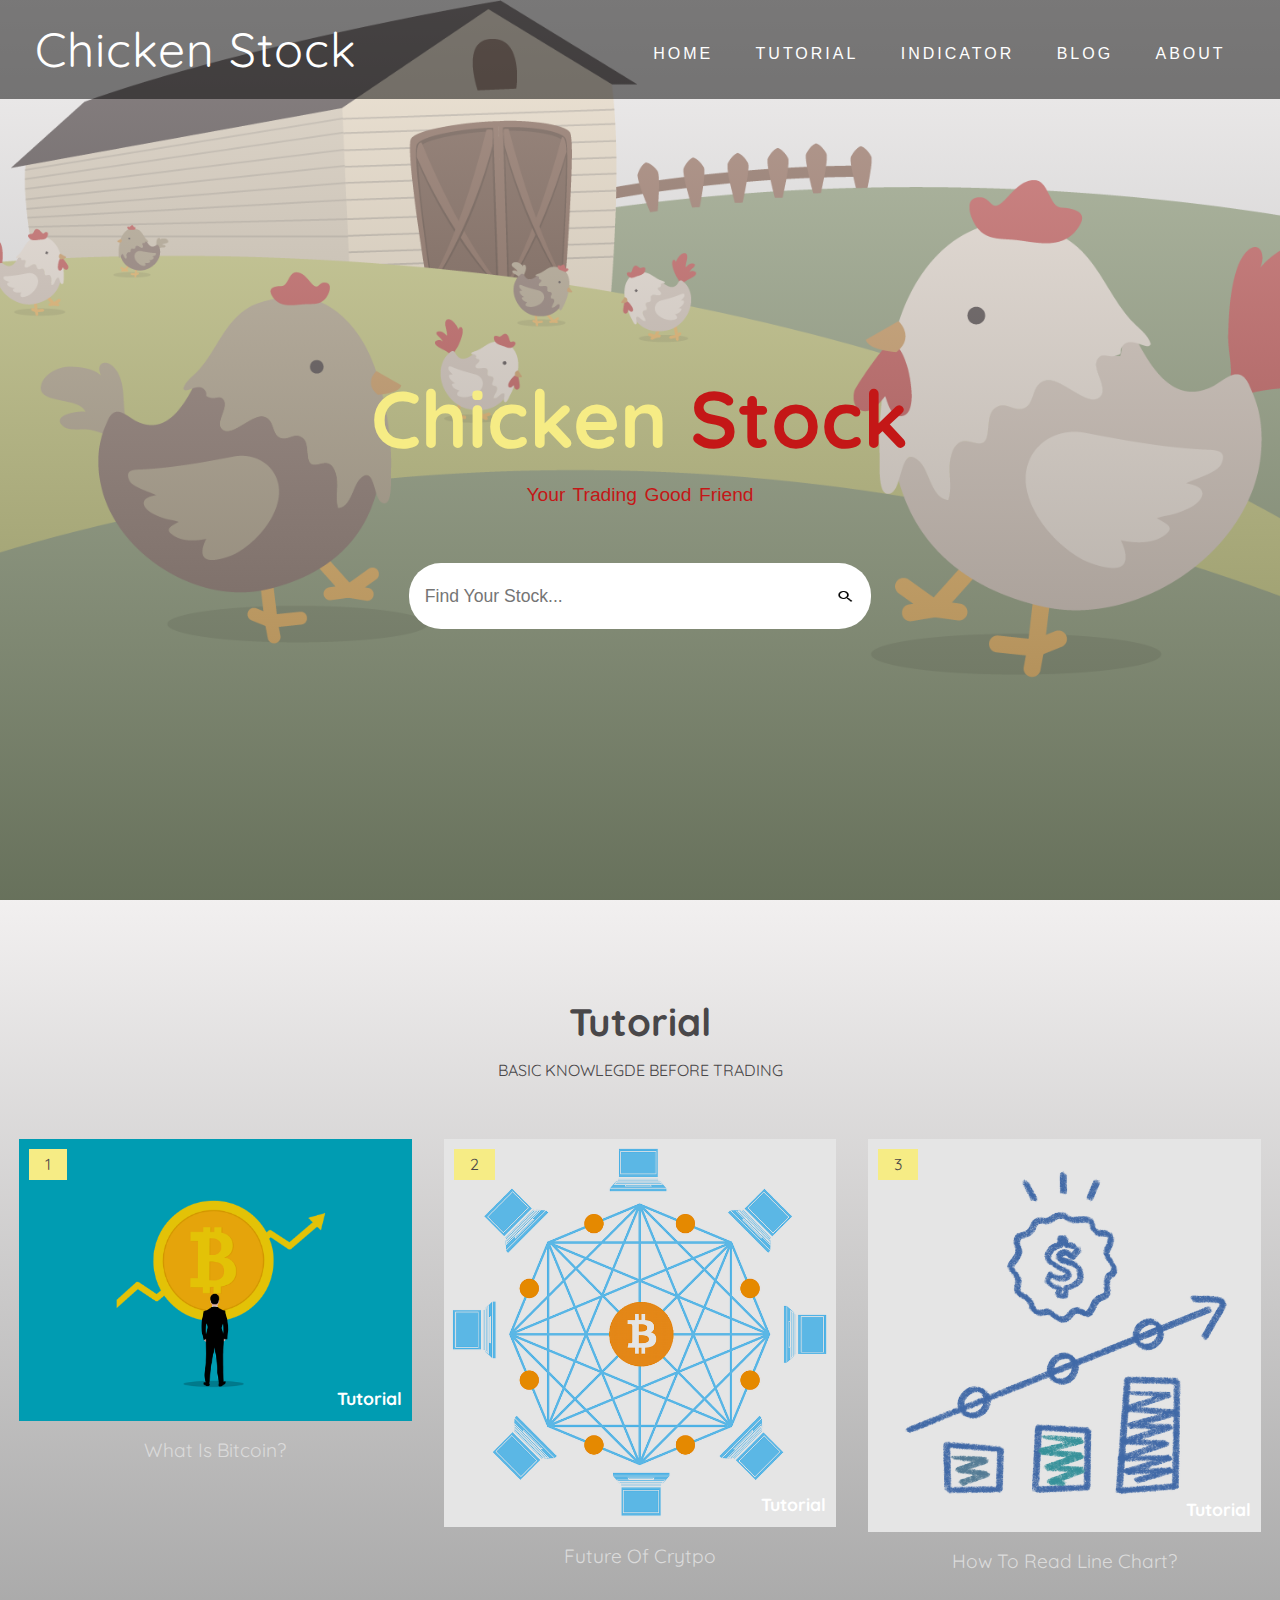
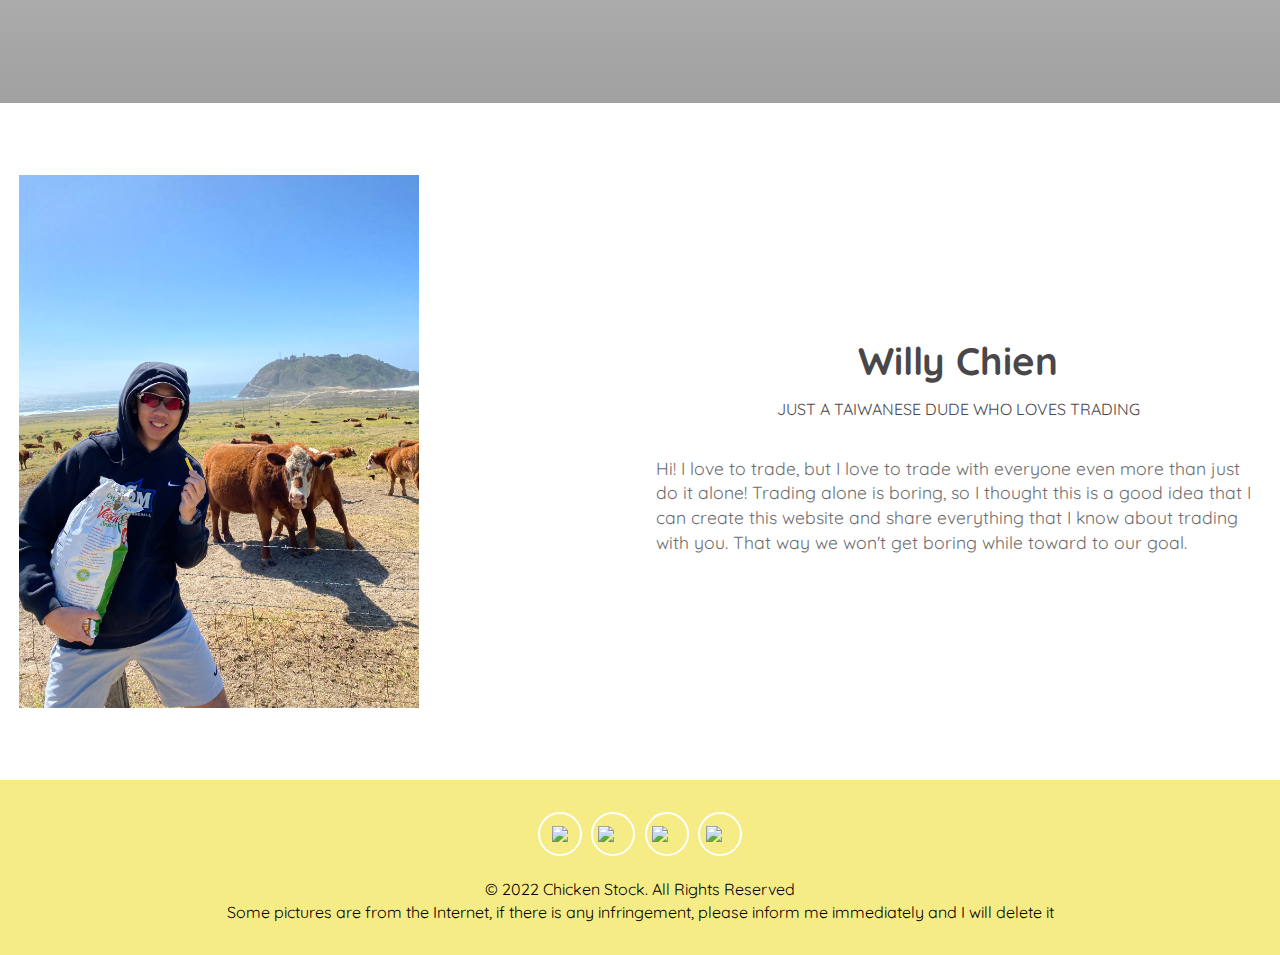
==== index.html @ 134f8f67 "test" ====
<!DOCTYPE html>
<html>
    <head>
        <meta charset="UTF-8">

        <!--title------------------------------->
        <title>Chicken Stock</title>

        <!--style sheet-------------------------->
        <link rel="stylesheet" href="style.css"/>

        <!--fav icon--------------------------->
        <link rel="fav icon" href="img/chicken.png"/>

    </head>
    <body>

         <!--header---------------------------->
        <header>
            <nav class = "bar">
                <div class = "container">
                    <a href = "index.html" class = "bar-brand">Chicken Stock</a>
                    <div class = "bar-nav">
                        <a href = "index.html">Home</a>
                        <a href = "">Tutorial</a>
                        <a href = "">Indicator</a>
                        <a href = "">Blog</a>
                        <a href = "#about">About</a>
                    </div>
                </div>
            </nav>
        <div class = "banner">
            <div class = "container">
                <h1 class = "banner-title"><span>Chicken</span> Stock</h1>
                <p>Your trading good friend</p>
                <form>
                    <input type = "text" class = "search-input" placeholder="find your stock...">
                    <button type = "submit" class = "search-btn"><img src='img/search.png' width="14px" height="15px" /><i class = "fa fa-search"></i></button>
                </form>
            </div>
        </div>
      </header>
      <!-- end of header -->

      <!-- Tutorial ------------>
        <section class = "Tutorial" id = "Tutorial">
            <div class = "container">
                <div class = "title">
                    <h2>Tutorial</h2>
                    <p> basic knowlegde before trading</p>
                </div>
  
                <div class = "Tutorial-content">
                    <!-- item------------------------>
                    <div class = "Tutorial-item">
                        <div class = "Tutorial-img">
                            <img src = "img/bitcoin.png" alt = "" >
                            <span><i class = "post-number"></i>1</span>
                            <span>Tutorial</span>
                        </div>
                        <div class = "Tutorial-title">
                            <a href = "tutorial-1.html">What is Bitcoin?</a>
                        </div>
                    </div>
                    <!-- end of item ---------------->
                    <!-- item------------------------>
                    <div class = "Tutorial-item">
                        <div class = "Tutorial-img">
                            <img src = "img/bitcoin-safe.png" alt = "">
                            <span><i class = "post-number"></i>2</span>
                            <span>Tutorial</span>
                        </div>
                        <div class = "Tutorial-title">
                            <a href = "img/tutorial-1.html">Future of Crytpo</a>
                        </div>
                    </div>
                    <!-- end of item ---------------->
                    <!-- item------------------------>
                    <div class = "Tutorial-item">
                        <div class = "Tutorial-img">
                            <img src = "img/line-chart.png" alt = "" >
                            <span><i class = "post-number"></i>3</span>
                            <span>Tutorial</span>
                        </div>
                        <div class = "Tutorial-title">
                            <a href = "tutorial-1.html">How to read line chart?</a>
                        </div>
                    </div>
                    <!-- end of item ---------------->

                    
                </div>
            </div>
        </section>
        <!--end of Tutorial -->

        <!-- About ----------->
        <section class = "about" id = "about">
            <div class = "container">
                <div class = "about-content">
                    <div>
                        <img src = "img/Willy.jpg" alt = "" style=" width: 400px;">
                    </div>
                    <div class = "about-text">
                        <div class = "title">
                            <h2>Willy Chien</h2>
                            <p>Just a Taiwanese dude who loves trading</p>
                        </div>
                        <p>Hi! I love to trade, but I love to trade with everyone even more than just do it alone! Trading alone is boring, so I thought this is a good idea that I can create this website and share everything that I know about trading with you. That way we won't get boring while toward to our goal.</p>
                    </div>
                </div>
            </div>
        </section>
        <!-- end of About ------------------>

         <!-- footer -->
        <footer>
            <div class = "social-links">
                <a href = "https://github.com/Willy0226"><i class = "github"><img src = "https://cdn4.iconfinder.com/data/icons/ionicons/512/icon-social-github-256.png"/></i></a>
                <a href = "https://mail.google.com/mail/u/1/#inbox?compose=GTvVlcSHwQbRgTLxVkzjLrXbmXsGmtsGXxhSkXpLmxKhNDcJfWdgshjDPpvRkWlZdcZvlbCRkhgjs"><i class = "gmail"><img src = "https://cdn4.iconfinder.com/data/icons/social-media-and-logos-12/32/Logo_Gmail_envelope_letter_email-256.png" style="width: 30px;"/></i></a>
                <a href = "https://www.instagram.com/chienwadeeee/"><i class = "instagram"><img src = "https://cdn4.iconfinder.com/data/icons/social-media-black-white-2/600/Instagram_glyph_svg-256.png" style="width: 30px;"/></i></a>
                <a href = "https://www.linkedin.com/in/tingwei-chien-b17935217/"><i class = "linkedin"><img src = "https://cdn1.iconfinder.com/data/icons/social-media-rounded-corners/512/Rounded_Linkedin2_svg-256.png" style="width: 28px;"/></i></a>
            </div>
            <span>© 2022 Chicken Stock. All Rights Reserved </span>
            <p>Some pictures are from the Internet, if there is any infringement, please inform me immediately and I will delete it </p>
      </footer>
      <!-- end of footer -->
        

    </body>
</html>
---- style.css ----
@import url('https://fonts.googleapis.com/css2?family=Quicksand:wght@300;400;500;600;700&family=Red+Hat+Display:wght@500;600;900&display=swap');

:root{
    ----RedHat: 'Red Hat Display', serif;
    --Quicksand: 'Quicksand', sans-serif;
    --Roboto: 'Roboto', sans-serif;
    --bodycolor: #494749;
    --ChickenYellow: #f6ec85;
}

*{
    padding: 0;
    margin: 0;
    font-family: var(--Quicksand);
}

body{
    line-height: 1.4;
    color: var(--bodycolor);
}

img{
    width: 100%;
    display: block;
}

.container{
    max-width: 1320px;
    margin: 0 auto;
    padding: 0 1.2rem;
}

/* -------------header ----------------*/
header{
    min-height: 100vh;
    background: linear-gradient(rgba(222, 217, 217, 0.4), rgba(19, 19, 19, 0.4)), url(img/background.png) center/cover no-repeat fixed;
    display: flex;
    flex-direction: column;
    justify-content: stretch;
}

.bar{
    background: rgba(0, 0, 0, 0.5);
    padding: 1rem;
}

.bar-brand{
    color: #fff;
    font-size: 3rem;
    display: block;
    text-align: center;
    text-decoration: none;
    font-family: var(--RedHat);
    letter-spacing: 1px;
}

.bar-nav{
    padding: 0.8rem 0 0.2rem 0;
    text-align: center;
}

.bar-nav a{
    text-transform: uppercase;
    font-family: var(--Roboto);
    letter-spacing: 1px;
    font-weight: 500;
    color: #fff;
    text-decoration: none;
    display: inline-block;
    padding: 0.4rem 0.1rem;
    letter-spacing: 3px;
    transition: opacity 0.5s ease;
}

.bar-nav a:hover{
    opacity: 0.7;
}

.banner{
    flex: 1;
    display: flex;
    align-items: center;
    justify-content: center;
    text-align: center;
    color: rgb(196, 23, 23);
}

.banner-title{
    font-size: 3rem;
    font-family: var(--RedHat);
    line-height: 1.2;
}

.banner-title span{
    font-family: var(--RedHat);
    color: var(--ChickenYellow);
}

.banner p{
    padding: 1rem 0 2rem 0;
    font-size: 1.2rem;
    text-transform: capitalize;
    font-family: var(--Roboto);
    font-weight: 300;
    word-spacing: 2.3px;
}

.banner form{
    background: #fff;
    border-radius: 2rem;
    padding: 0.6rem 1rem;
    display: flex;
    justify-content: space-between;
}

.search-input{
    font-family: var(--Roboto);
    font-size: 1.1rem;
    width: 100%;
    outline: 0;
    padding: 0.6rem 0;
    border: none;
}

.search-input::placeholder{
    text-transform: capitalize;
}

.search-btn{
    width: 20px;
    font-size: 1.5rem;
    color: var(--bodycolor);
    border: none;
    background: transparent;
    outline: 0;
    cursor: pointer;
}

/* ------------- Tutorial ----------------*/
.Tutorial{
    padding: 5rem 0;
    background: linear-gradient(rgba(222, 217, 217, 0.4), rgba(19, 19, 19, 0.4)), url(img/background.png) center/cover no-repeat fixed;
}

.title{
    text-align: center;
    padding: 1rem 0;
}

.title h2{
    font-family: var(--RedHat);
    font-size: 2.4rem;
}

.title p{
    text-transform: uppercase;
    padding: 0.6rem 0;
}

.Tutorial-content{
    margin: 2rem 0;
}

.Tutorial-item{
    cursor: pointer;
    margin: 1.5rem 0;
}

.Tutorial-img{
    position: relative;
    overflow: hidden;
}

.Tutorial-img::after{
    position: absolute;
    content: "";
    top: 0;
    left: 0;
    width: 100%;
    height: 100%;
    background: rgba(0, 0, 0, 0.1);
} 

.Tutorial-img img{
    transition:  all 0.5s ease;
}

.Tutorial-item:hover img{
    transform: scale(1.1);
}

.Tutorial-img span:first-of-type{
    position: absolute;
    z-index: 1;
    top: 10px;
    left: 10px;
    background: var(--ChickenYellow);
    color: var(--bodycolor);
    padding: 0.25rem 1rem;
}

.Tutorial-img span:last-of-type{
    position: absolute;
    z-index: 1;
    bottom: 10px;
    right: 10px;
    color: #fff;
    font-weight: 700;
    font-size: 1.1rem;
}

.Tutorial-title{
    padding: 1rem;
    font-size: 1.2rem;
    text-align: center;
    width: 70%;
    margin: 0 auto;
}

.Tutorial-title a{
    color: rgb(219, 219, 219);
    text-decoration: none;
    text-transform: capitalize;
    font-family: var(--RedHat);
}

/* about */
.about{
    padding: 4.5rem 0;
}

.about-text{
    margin: 2rem 0;
}

.about-text > p{
    font-size: 1.1rem;
    padding: 0.6rem 0;
    opacity: 0.8;
}

/* footer */
footer{
    background: var(--ChickenYellow);
    color: rgb(0, 0, 0);
    text-align: center;
    padding: 2rem 0;
}

.social-links{
    display: flex;
    justify-content: center;
    margin-bottom: 1.4rem;
}

.social-links a{
    border: 2px solid #fff;
    color: #fff;
    display: block;
    width: 40px;
    height: 40px;
    display: flex;
    justify-content: center;
    align-items: center;
    border-radius: 50%;
    text-decoration: none;
    margin: 0 0.3rem;
    transition: all 0.5s ease;
}

.social-links a:hover{
    background: #fff;
    color: var(--ChickenYellow);
}

.footer span{
    margin-top: 1rem;
    display: block;
    font-family: var(--RedHat);
    letter-spacing: 2px;
}

.footer p{
    margin-top: 1rem;
    display: block;
    font-family: var(--RedHat);
    letter-spacing: 2px;
}

/* Media Queries */
@media screen and (min-width: 540px){
    .bar-nav a{
        padding-right: 1.2rem;
        padding-left: 1.2rem;
    }
    .banner-title{
        font-size: 5rem;
    }
    .banner form{
        margin-top: 1.4rem;
        width: 80%;
        margin-left: auto;
        margin-right: auto;
    }
}

@media screen and (min-width: 768px){
    .bar .container{
        display: flex;
        align-items: center;
        justify-content: space-between;
    }
    .search-input{
        padding: 0.8rem 0;
    }
    .Tutorial-content{
        display: grid;
        grid-template-columns: repeat(2, 1fr);
        gap: 2rem;
    }
    .Tutorial-item{
        margin: 0;
    }

}

@media screen and (min-width: 992px){
    .about-content{      
        display: grid;
        grid-template-columns: repeat(2, 1fr);
        column-gap: 2rem;
        align-items: center;
    }
}

@media screen and (min-width: 1200px){
    .Tutorial-content{
        grid-template-columns: repeat(3, 1fr);
    }
}
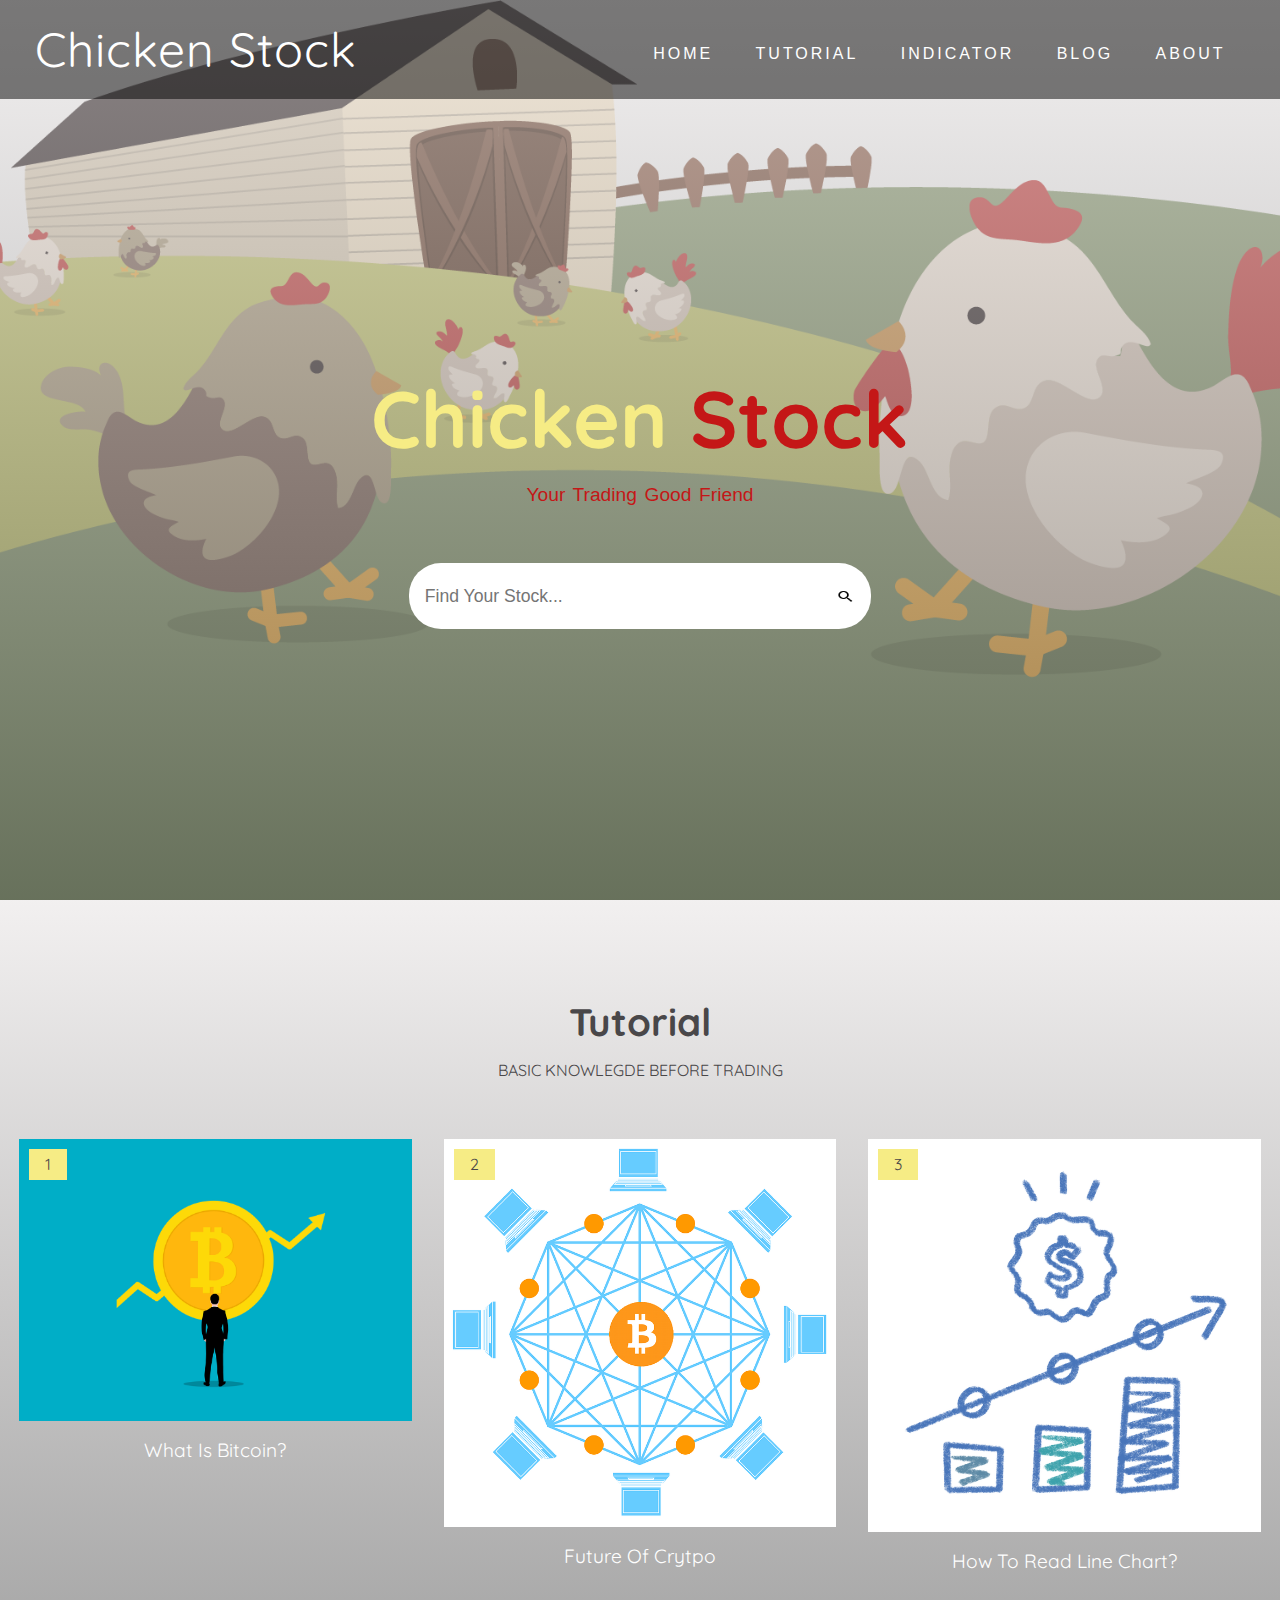
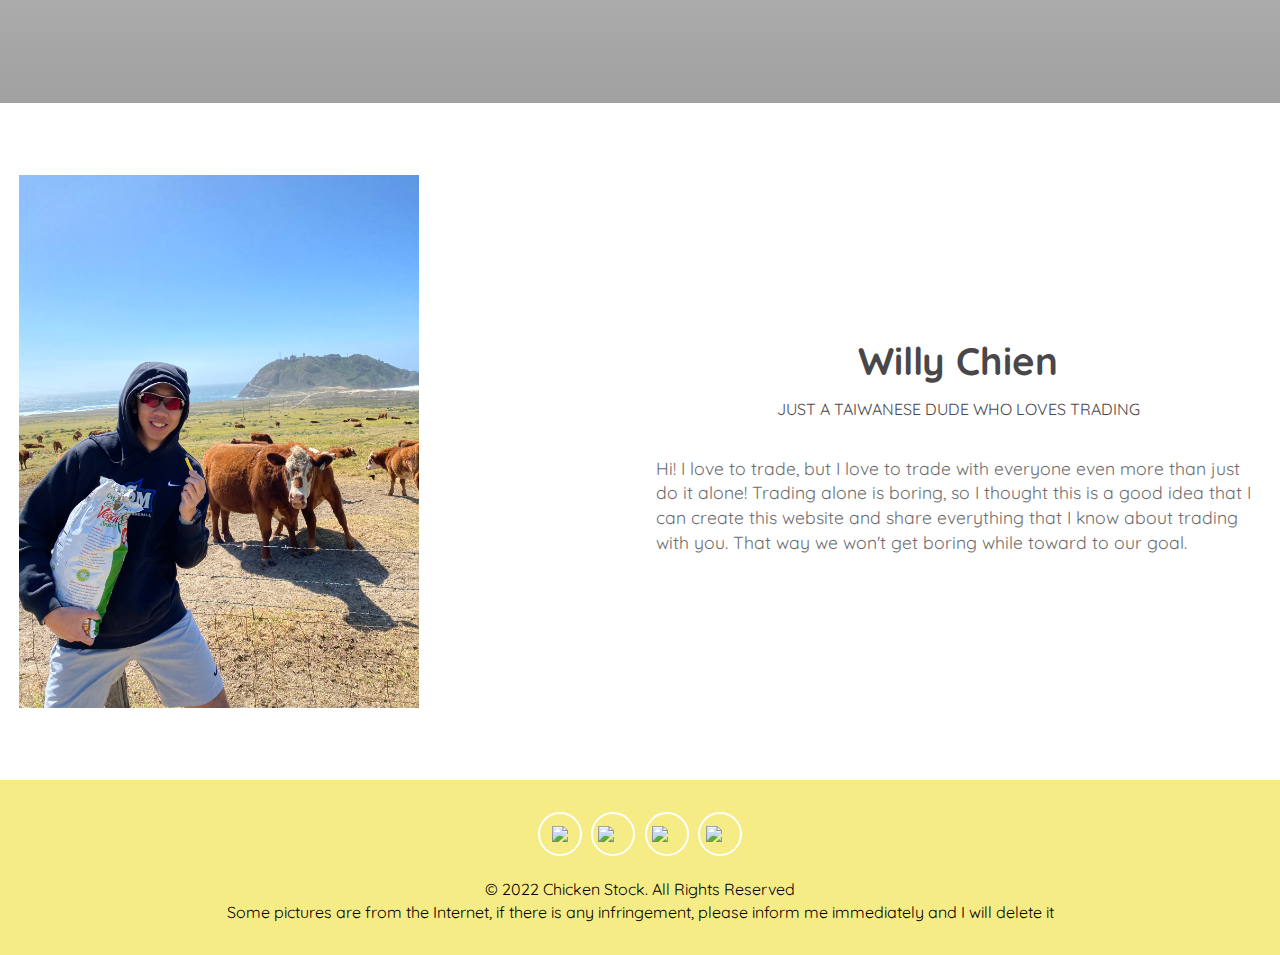
==== commit 913cddc7: "post1" ====
--- a/index.html
+++ b/index.html
@@ -1,7 +1,8 @@
 <!DOCTYPE html>
 <html>
     <head>
-        <meta charset="UTF-8">
+        <meta charset="UTF-8"/>
+        <meta name="viewport" content="width=device-width, inital-scale=1"/>
 
         <!--title------------------------------->
         <title>Chicken Stock</title>
@@ -54,9 +55,9 @@
                     <!-- item------------------------>
                     <div class = "Tutorial-item">
                         <div class = "Tutorial-img">
-                            <img src = "img/bitcoin.png" alt = "" >
+                            <a href = "tutorial-1.html"><img src = "img/bitcoin.png" alt = ""></a>
                             <span><i class = "post-number"></i>1</span>
-                            <span>Tutorial</span>
+                            
                         </div>
                         <div class = "Tutorial-title">
                             <a href = "tutorial-1.html">What is Bitcoin?</a>
@@ -68,7 +69,7 @@
                         <div class = "Tutorial-img">
                             <img src = "img/bitcoin-safe.png" alt = "">
                             <span><i class = "post-number"></i>2</span>
-                            <span>Tutorial</span>
+                            
                         </div>
                         <div class = "Tutorial-title">
                             <a href = "img/tutorial-1.html">Future of Crytpo</a>
@@ -80,15 +81,13 @@
                         <div class = "Tutorial-img">
                             <img src = "img/line-chart.png" alt = "" >
                             <span><i class = "post-number"></i>3</span>
-                            <span>Tutorial</span>
+                            
                         </div>
                         <div class = "Tutorial-title">
                             <a href = "tutorial-1.html">How to read line chart?</a>
                         </div>
                     </div>
                     <!-- end of item ---------------->
-
-                    
                 </div>
             </div>
         </section>
--- a/style.css
+++ b/style.css
@@ -171,16 +171,6 @@
     overflow: hidden;
 }
 
-.Tutorial-img::after{
-    position: absolute;
-    content: "";
-    top: 0;
-    left: 0;
-    width: 100%;
-    height: 100%;
-    background: rgba(0, 0, 0, 0.1);
-} 
-
 .Tutorial-img img{
     transition:  all 0.5s ease;
 }
@@ -199,16 +189,6 @@
     padding: 0.25rem 1rem;
 }
 
-.Tutorial-img span:last-of-type{
-    position: absolute;
-    z-index: 1;
-    bottom: 10px;
-    right: 10px;
-    color: #fff;
-    font-weight: 700;
-    font-size: 1.1rem;
-}
-
 .Tutorial-title{
     padding: 1rem;
     font-size: 1.2rem;
@@ -218,10 +198,55 @@
 }
 
 .Tutorial-title a{
-    color: rgb(219, 219, 219);
+    color: #fff;
     text-decoration: none;
     text-transform: capitalize;
     font-family: var(--RedHat);
+}
+
+/* post */
+.hook{
+    padding: 4.5rem 0.6;
+}
+
+.hook-text{
+    margin: 2rem 0;
+    padding: 4.5rem 0;
+}
+
+.hook-text h2{
+    font-size: 5rem;
+    color: black;
+}
+
+.hook-text >p{
+    font-size: 1.4rem;
+    font-weight: 600;
+    padding: 10rem 0 0 10; 
+    opacity: 1;
+    color: black;
+}
+
+.hook-img{
+    margin: 3rem 4rem 2rem 2rem;
+    float: left; 
+    width: 50%;
+}
+
+.post-content {
+    margin: 1rem 4rem 4rem 5rem;
+}
+
+.post-content >p{
+    font-size: 1.1rem;
+    padding: 0.6rem 0;   
+    color: rgb(0, 0, 0); 
+    font-size: 20px;
+    color: black;
+}
+.post-content >h1{
+    font-size: 30px;
+    
 }
 
 /* about */
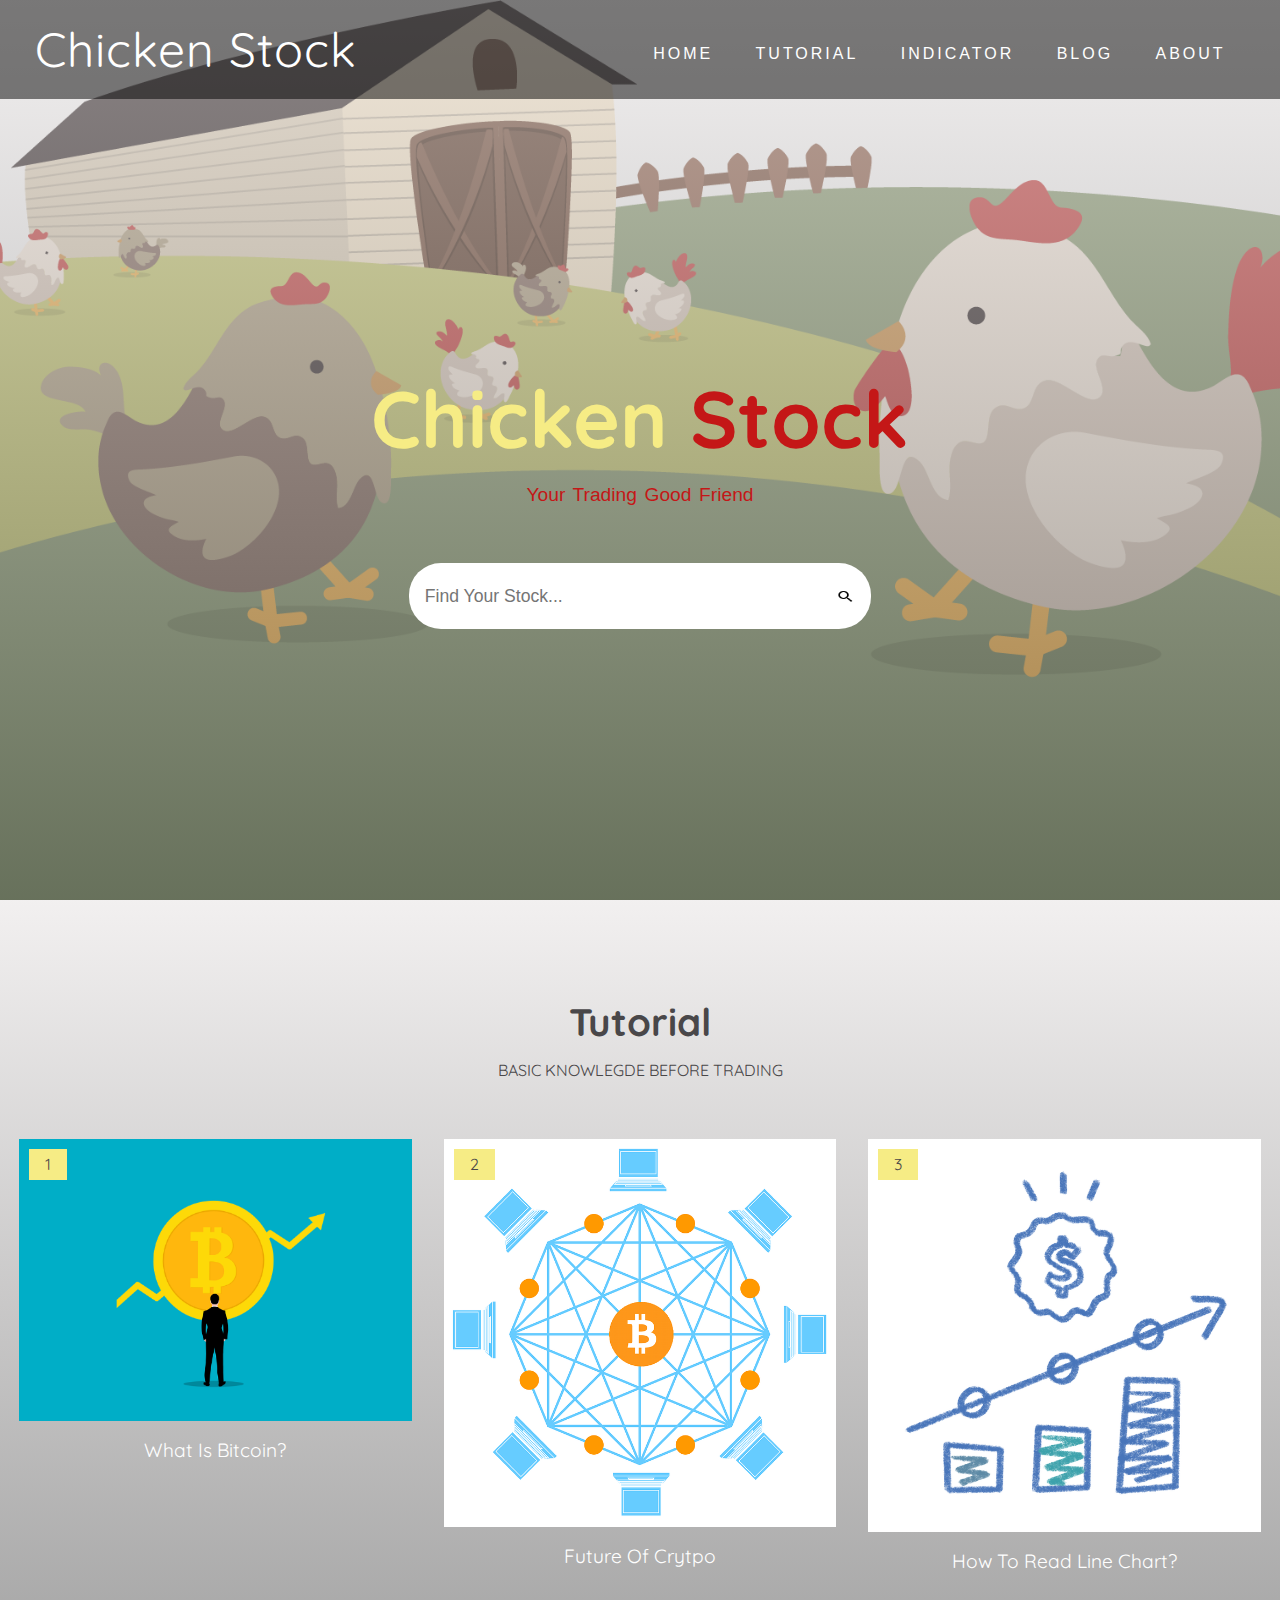
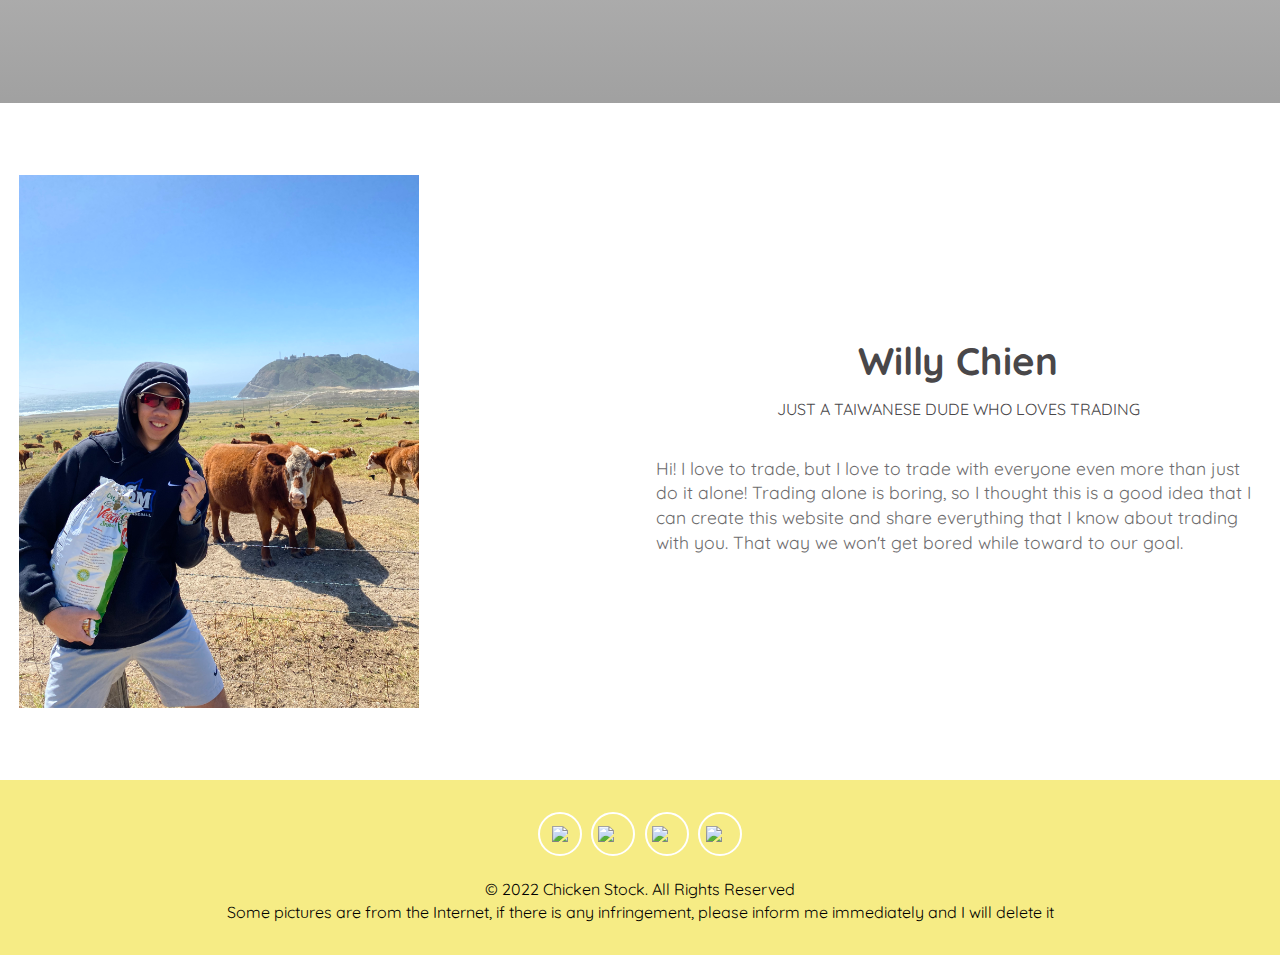
==== commit 2f5f420a: "post1 test2" ====
--- a/index.html
+++ b/index.html
@@ -55,7 +55,7 @@
                     <!-- item------------------------>
                     <div class = "Tutorial-item">
                         <div class = "Tutorial-img">
-                            <a href = "tutorial-1.html"><img src = "img/bitcoin.png" alt = ""></a>
+                            <a href = "tutorial-1.html"><img src = "img/bitcoin.png" alt = ""></a> 
                             <span><i class = "post-number"></i>1</span>
                             
                         </div>
@@ -105,7 +105,7 @@
                             <h2>Willy Chien</h2>
                             <p>Just a Taiwanese dude who loves trading</p>
                         </div>
-                        <p>Hi! I love to trade, but I love to trade with everyone even more than just do it alone! Trading alone is boring, so I thought this is a good idea that I can create this website and share everything that I know about trading with you. That way we won't get boring while toward to our goal.</p>
+                        <p>Hi! I love to trade, but I love to trade with everyone even more than just do it alone! Trading alone is boring, so I thought this is a good idea that I can create this website and share everything that I know about trading with you. That way we won't get bored while toward to our goal.</p>
                     </div>
                 </div>
             </div>
--- a/style.css
+++ b/style.css
@@ -134,7 +134,7 @@
     background: transparent;
     outline: 0;
     cursor: pointer;
-}
+} 
 
 /* ------------- Tutorial ----------------*/
 .Tutorial{
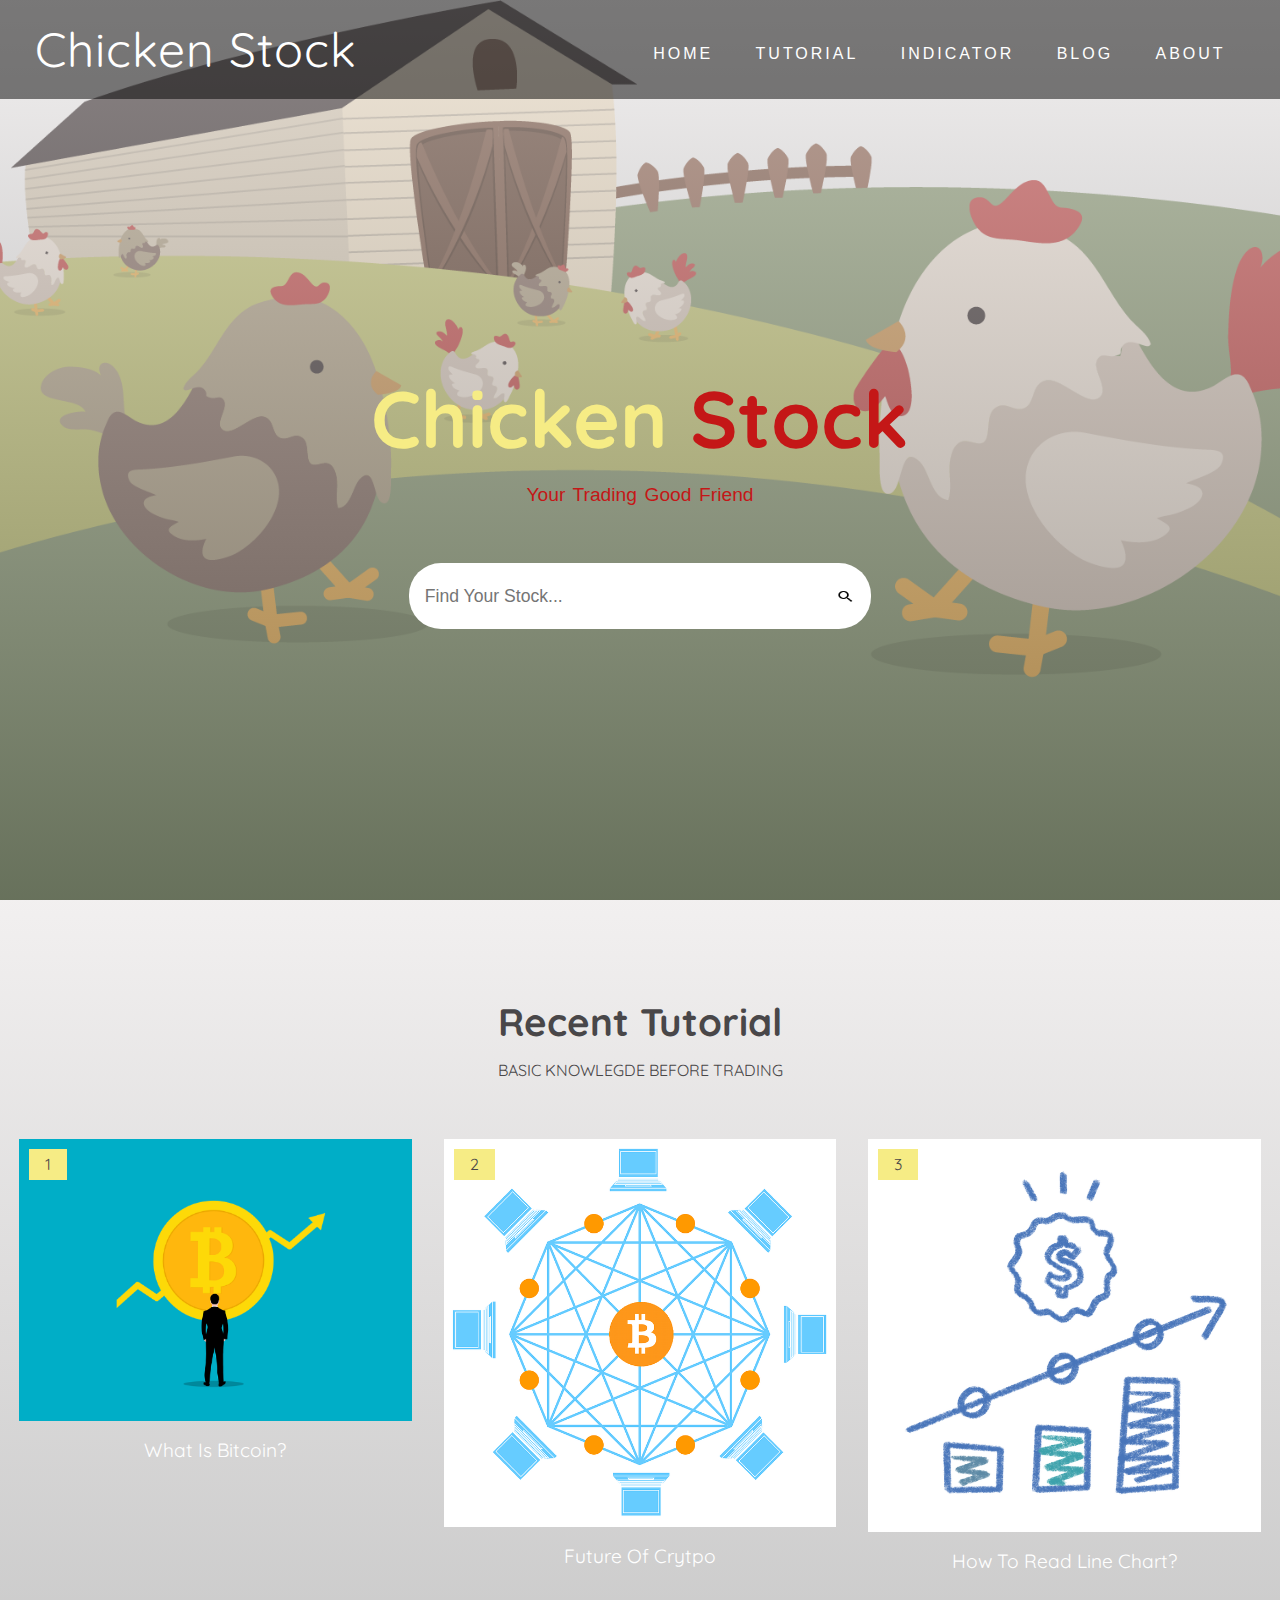
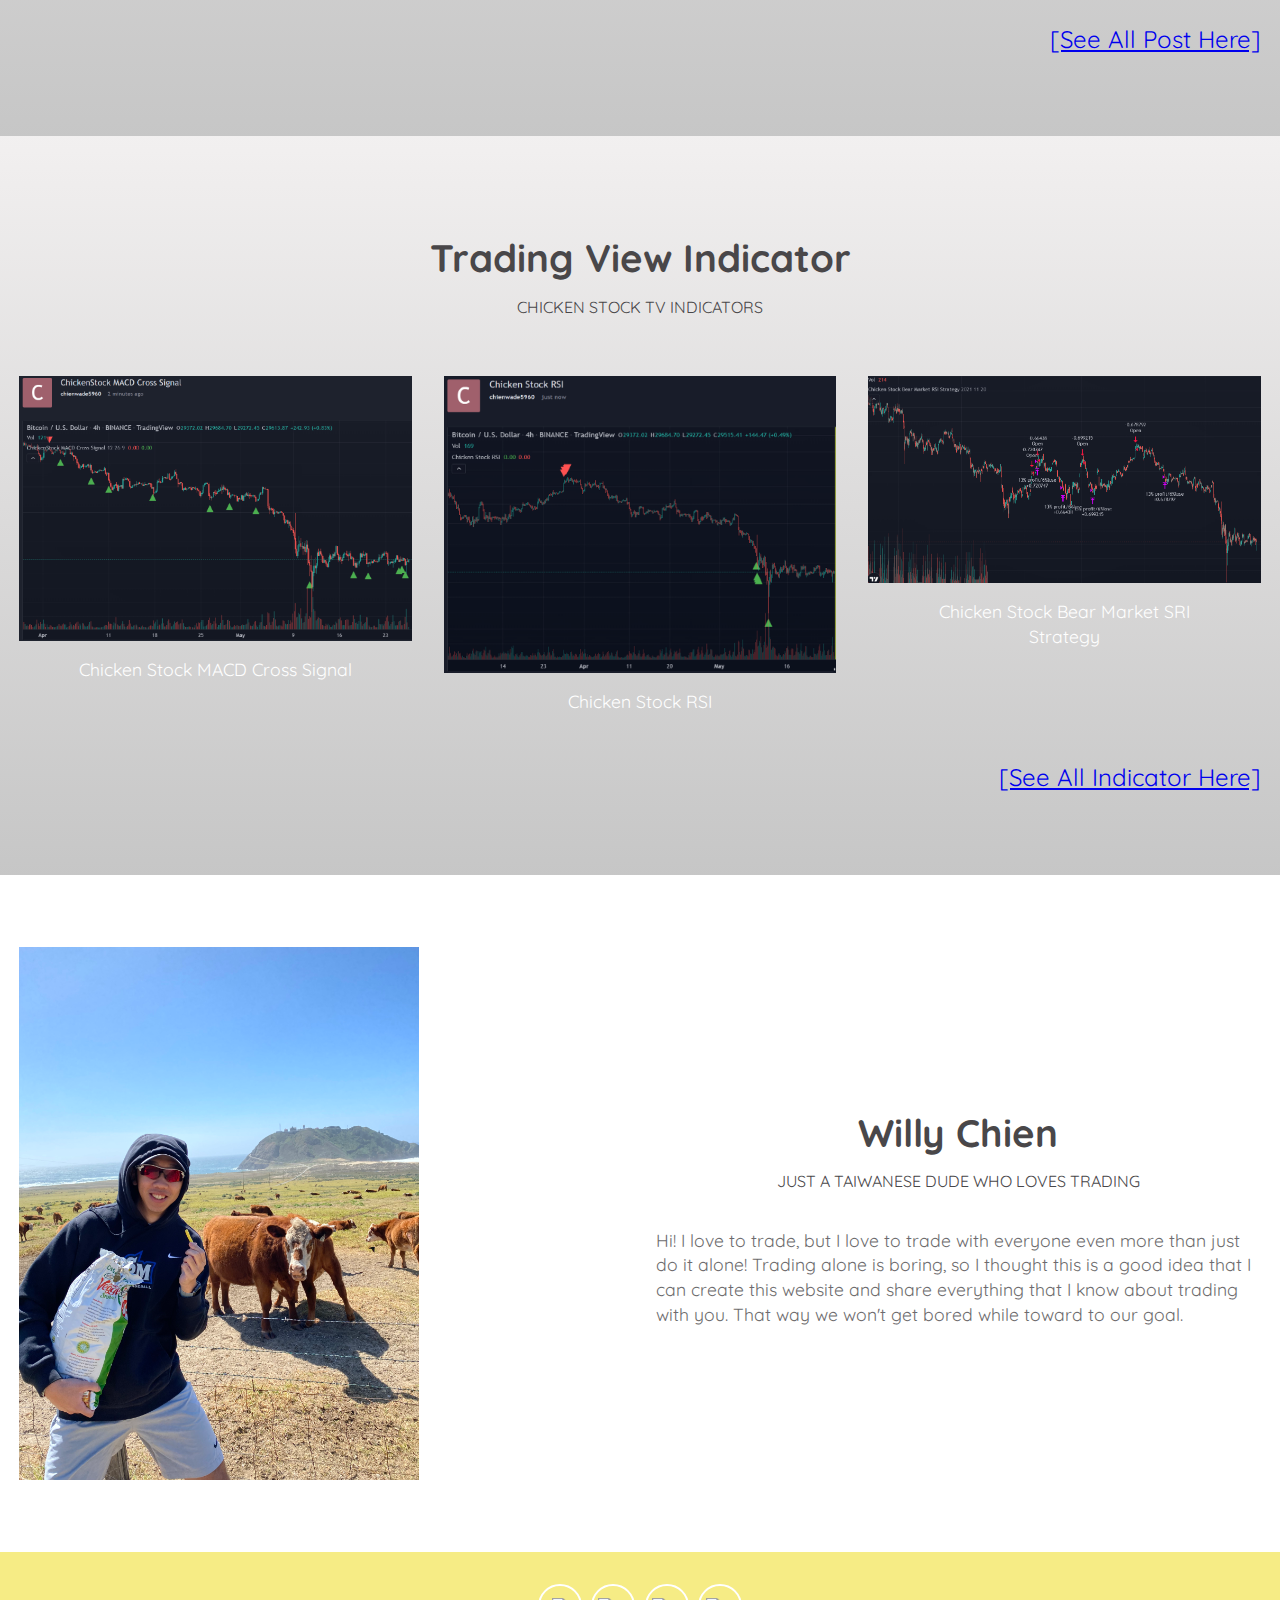
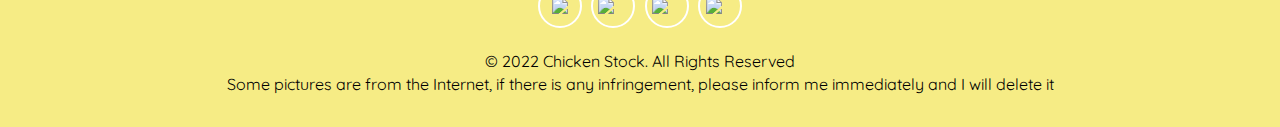
==== commit 081888f0: "sub, indicator, post... debug" ====
--- a/index.html
+++ b/index.html
@@ -5,10 +5,10 @@
         <meta name="viewport" content="width=device-width, inital-scale=1"/>
 
         <!--title------------------------------->
-        <title>Chicken Stock</title>
+        <title>Chicken Stock</title> 
 
         <!--style sheet-------------------------->
-        <link rel="stylesheet" href="style.css"/>
+        <link rel="stylesheet" href="css/style.css"/>
 
         <!--fav icon--------------------------->
         <link rel="fav icon" href="img/chicken.png"/>
@@ -23,8 +23,8 @@
                     <a href = "index.html" class = "bar-brand">Chicken Stock</a>
                     <div class = "bar-nav">
                         <a href = "index.html">Home</a>
-                        <a href = "">Tutorial</a>
-                        <a href = "">Indicator</a>
+                        <a href = "#Tutorial">Tutorial</a>
+                        <a href = "#Indicator">Indicator</a>
                         <a href = "">Blog</a>
                         <a href = "#about">About</a>
                     </div>
@@ -47,51 +47,102 @@
         <section class = "Tutorial" id = "Tutorial">
             <div class = "container">
                 <div class = "title">
-                    <h2>Tutorial</h2>
-                    <p> basic knowlegde before trading</p>
+                    <h2>Recent Tutorial</h2>
+                    <p>basic knowlegde before trading</p>
                 </div>
   
                 <div class = "Tutorial-content">
                     <!-- item------------------------>
                     <div class = "Tutorial-item">
                         <div class = "Tutorial-img">
-                            <a href = "tutorial-1.html"><img src = "img/bitcoin.png" alt = ""></a> 
+                            <a href = "tutorial/tutorial-1.html"><img src = "img/bitcoin.png" alt = ""></a> 
                             <span><i class = "post-number"></i>1</span>
                             
                         </div>
                         <div class = "Tutorial-title">
-                            <a href = "tutorial-1.html">What is Bitcoin?</a>
+                            <a href = "tutorial/tutorial-1.html">What is Bitcoin?</a>
                         </div>
                     </div>
                     <!-- end of item ---------------->
                     <!-- item------------------------>
                     <div class = "Tutorial-item">
                         <div class = "Tutorial-img">
-                            <img src = "img/bitcoin-safe.png" alt = "">
+                            <a href = "tutorial/tutorial-2.html"><img src = "img/bitcoin-safe.png" alt = ""></a>
                             <span><i class = "post-number"></i>2</span>
                             
                         </div>
                         <div class = "Tutorial-title">
-                            <a href = "img/tutorial-1.html">Future of Crytpo</a>
+                            <a href = "tutorial/tutorial-2.html">Future of Crytpo</a>
                         </div>
                     </div>
                     <!-- end of item ---------------->
                     <!-- item------------------------>
                     <div class = "Tutorial-item">
                         <div class = "Tutorial-img">
-                            <img src = "img/line-chart.png" alt = "" >
+                            <a href = "tutorial/tutorial-3.html"><img src = "img/line-chart.png" alt = "" ></a>
                             <span><i class = "post-number"></i>3</span>
                             
                         </div>
                         <div class = "Tutorial-title">
-                            <a href = "tutorial-1.html">How to read line chart?</a>
+                            <a href = "tutorial/tutorial-3.html">How to read line chart?</a>
                         </div>
                     </div>
                     <!-- end of item ---------------->
                 </div>
+                <div class = "all-button">
+                    <a href="subindex/Tutorial-page.html"><p>[See All Post Here]</p></a>
+                </div>
             </div>
         </section>
-        <!--end of Tutorial -->
+        <!--end of Tutorial ------------>
+
+        <!-- Indicator------------------>
+        <section class = "Indicator" id="Indicator">
+            <div class = "container">
+                <div class = "title">
+                    <h2>Trading View Indicator</h2>
+                    <p>chicken stock TV indicators</p>
+                </div>
+
+                <div class="Indicator-content">
+                    <!-- item------------------------>
+                    <div class = "Indicator-item">
+                        <div class = "Indicator-img">
+                            <a href = "indicator/macd.html"><img src = "img/macd.png" alt = ""></a>                             
+                        </div>
+                        <div class = "Indicator-title">
+                            <a href = "indicator/macd.html">Chicken Stock MACD Cross Signal</a>
+                        </div>
+                    </div>
+                    <!-- end of item ---------------->
+
+                     <!-- item------------------------>
+                     <div class = "Indicator-item">
+                        <div class = "Indicator-img">
+                            <a href = "indicator/rsi.html"><img src = "img/rsi.png" alt = "" ></a>                             
+                        </div>
+                        <div class = "Indicator-title">
+                            <a href = "indicator/rsi.html">Chicken Stock RSI</a>
+                        </div>
+                    </div>
+                    <!-- end of item ---------------->
+
+                     <!-- item------------------------>
+                     <div class = "Indicator-item">
+                        <div class = "Indicator-img">
+                            <a href = "indicator/rsibear.html"><img src = "img/rsibear.png" alt = ""></a>                             
+                        </div>
+                        <div class = "Indicator-title">
+                            <a href = "indicator/rsibear.html">Chicken Stock Bear Market SRI Strategy</a>
+                        </div>
+                    </div>
+                    <!-- end of item ---------------->
+                </div>
+                <div class = "all-button">
+                    <a href="subindex/Indicator-page.html"><p>[See All Indicator Here]</p></a>
+                </div>
+            </div>
+        </section>
 
         <!-- About ----------->
         <section class = "about" id = "about">
@@ -115,7 +166,7 @@
          <!-- footer -->
         <footer>
             <div class = "social-links">
-                <a href = "https://github.com/Willy0226"><i class = "github"><img src = "https://cdn4.iconfinder.com/data/icons/ionicons/512/icon-social-github-256.png"/></i></a>
+                <a href = "https://github.com/Willy0226."><i class = "github"><img src = "https://cdn4.iconfinder.com/data/icons/ionicons/512/icon-social-github-256.png"/></i></a>
                 <a href = "https://mail.google.com/mail/u/1/#inbox?compose=GTvVlcSHwQbRgTLxVkzjLrXbmXsGmtsGXxhSkXpLmxKhNDcJfWdgshjDPpvRkWlZdcZvlbCRkhgjs"><i class = "gmail"><img src = "https://cdn4.iconfinder.com/data/icons/social-media-and-logos-12/32/Logo_Gmail_envelope_letter_email-256.png" style="width: 30px;"/></i></a>
                 <a href = "https://www.instagram.com/chienwadeeee/"><i class = "instagram"><img src = "https://cdn4.iconfinder.com/data/icons/social-media-black-white-2/600/Instagram_glyph_svg-256.png" style="width: 30px;"/></i></a>
                 <a href = "https://www.linkedin.com/in/tingwei-chien-b17935217/"><i class = "linkedin"><img src = "https://cdn1.iconfinder.com/data/icons/social-media-rounded-corners/512/Rounded_Linkedin2_svg-256.png" style="width: 28px;"/></i></a>
@@ -123,8 +174,15 @@
             <span>© 2022 Chicken Stock. All Rights Reserved </span>
             <p>Some pictures are from the Internet, if there is any infringement, please inform me immediately and I will delete it </p>
       </footer>
-      <!-- end of footer -->
-        
+      <!-- end of footer -------------------->
+      
+      <!--scroll button---------------------->
+      <a href="#" class="scroll-button">
+        <i><img src="img/uparrow.png"></i>
+      </a>
+
+      <script src= "main.js"></script>
+      <!-- ebd of scroll button--------------->
 
     </body>
 </html>--- a/css/style.css
+++ b/css/style.css
@@ -0,0 +1,461 @@
+@import url('https://fonts.googleapis.com/css2?family=Quicksand:wght@300;400;500;600;700&family=Red+Hat+Display:wght@500;600;900&display=swap');
+
+html{
+    scroll-behavior: smooth;
+}
+
+:root{
+    ----RedHat: 'Red Hat Display', serif;
+    --Quicksand: 'Quicksand', sans-serif;
+    --Roboto: 'Roboto', sans-serif;
+    --bodycolor: #494749;
+    --ChickenYellow: #f6ec85;
+}
+
+*{
+    padding: 0;
+    margin: 0;
+    font-family: var(--Quicksand);
+}
+
+body{
+    line-height: 1.4;
+    color: var(--bodycolor);
+}
+
+img{
+    width: 100%;
+    display: block;
+}
+
+.container{
+    max-width: 1320px;
+    margin: 0 auto;
+    padding: 0 1.2rem;
+}
+
+
+/* -------------header ----------------*/
+header{
+    min-height: 100vh;
+    background: linear-gradient(rgba(222, 217, 217, 0.4), rgba(19, 19, 19, 0.4)), url(../img/background.png) center/cover no-repeat fixed;
+    display: flex;
+    flex-direction: column;
+    justify-content: stretch;
+}
+
+.bar{
+    background: rgba(0, 0, 0, 0.5);
+    padding: 1rem;
+}
+
+.bar-brand{
+    color: #fff;
+    font-size: 3rem;
+    display: block;
+    text-align: center;
+    text-decoration: none;
+    font-family: var(--RedHat);
+    letter-spacing: 1px;
+}
+
+.bar-nav{
+    padding: 0.8rem 0 0.2rem 0;
+    text-align: center;
+}
+
+.bar-nav a{
+    text-transform: uppercase;
+    font-family: var(--Roboto);
+    letter-spacing: 1px;
+    font-weight: 500;
+    color: #fff;
+    text-decoration: none;
+    display: inline-block;
+    padding: 0.4rem 0.1rem;
+    letter-spacing: 3px;
+    transition: opacity 0.5s ease;
+}
+
+.bar-nav a:hover{
+    opacity: 0.7;
+}
+
+.banner{
+    flex: 1;
+    display: flex;
+    align-items: center;
+    justify-content: center;
+    text-align: center;
+    color: rgb(196, 23, 23);
+}
+
+.banner-title{
+    font-size: 3rem;
+    font-family: var(--RedHat);
+    line-height: 1.2;
+}
+
+.banner-title span{
+    font-family: var(--RedHat);
+    color: var(--ChickenYellow);
+}
+
+.banner p{
+    padding: 1rem 0 2rem 0;
+    font-size: 1.2rem;
+    text-transform: capitalize;
+    font-family: var(--Roboto);
+    font-weight: 300;
+    word-spacing: 2.3px;
+}
+
+.banner form{
+    background: #fff;
+    border-radius: 2rem;
+    padding: 0.6rem 1rem;
+    display: flex;
+    justify-content: space-between;
+}
+
+.search-input{
+    font-family: var(--Roboto);
+    font-size: 1.1rem;
+    width: 100%;
+    outline: 0;
+    padding: 0.6rem 0;
+    border: none;
+}
+
+.search-input::placeholder{
+    text-transform: capitalize;
+}
+
+.search-btn{
+    width: 20px;
+    font-size: 1.5rem;
+    color: var(--bodycolor);
+    border: none;
+    background: transparent;
+    outline: 0;
+    cursor: pointer;
+} 
+
+
+/* ------------- utility class for Tutorial, Indicator and Blog ---------------- */
+.title{
+    text-align: center;
+    padding: 1rem 0;
+}
+
+.title h2{
+    font-family: var(--RedHat);
+    font-size: 2.4rem;
+}
+
+.title p{
+    text-transform: uppercase;
+    padding: 0.6rem 0;
+}
+
+.all-button{
+    text-align: right;
+    font-size: 1.5rem;
+    color: rgb(255, 255, 255);
+}
+
+.scroll-button {
+    background: rgb(226, 226, 226);
+    position: fixed;
+    bottom: 20px;
+    right:35px;
+    width:50px;
+    height:50px;
+    border-radius: 50%;
+    opacity:0;
+    pointer-events: none;
+    transition: all .5s;
+  }
+  
+  .scroll-button.active {
+    bottom:33px;
+    pointer-events: auto;
+    opacity:1;
+  }
+
+
+/* ------------- Tutorial ---------------- */
+.Tutorial{
+    padding: 5rem 0;
+    background: linear-gradient(rgba(222, 217, 217, 0.4), rgba(113, 113, 113, 0.4)), url(../img/background.png) center/cover no-repeat fixed;
+}
+
+.Tutorial-content{
+    margin: 2rem 0;
+}
+
+.Tutorial-item{
+    cursor: pointer;
+    margin: 1.5rem 0;
+}
+
+.Tutorial-img{
+    position: relative;
+    overflow: hidden;
+}
+
+.Tutorial-img img{
+    transition:  all 0.5s ease;
+}
+
+.Tutorial-item:hover img{
+    transform: scale(1.1);
+}
+
+.Tutorial-img span:first-of-type{
+    position: absolute;
+    z-index: 1;
+    top: 10px;
+    left: 10px;
+    background: var(--ChickenYellow);
+    color: var(--bodycolor);
+    padding: 0.25rem 1rem;
+}
+
+.Tutorial-title{
+    padding: 1rem;
+    font-size: 1.2rem;
+    text-align: center;
+    width: 70%;
+    margin: 0 auto;
+}
+
+.Tutorial-title a{
+    color: #fff;
+    text-decoration: none;
+    text-transform: capitalize;
+    font-family: var(--RedHat);
+}
+
+/* ------------- Indicator ---------------- */
+.Indicator{
+    padding: 5rem 0;
+    background: linear-gradient(rgba(222, 217, 217, 0.4), rgba(113, 113, 113, 0.4)), url(../img/background.png) center/cover no-repeat fixed;
+}
+
+.Indicator-content{
+    margin: 2rem 0;
+}
+
+.Indicator-item{
+    cursor: pointer;
+    margin: 1.5rem 0;
+}
+
+.Indicator-img{
+    position: relative;
+    overflow: hidden;
+}
+
+.Indicator-title{
+    padding: 1rem;
+    font-size: 1.1rem;
+    text-align: center;
+    width: 70%;
+    margin: 0 auto;
+}
+
+.Indicator-title a{
+    color: #fff;
+    text-decoration: none;
+    text-transform: capitalize;
+    font-family: var(--RedHat);
+}
+
+/* -------------- post -------------------- */
+.hook{
+    padding: 4.5rem 0.6;
+}
+
+.hook-text{
+    margin: 2rem 0;
+    padding: 4.5rem 0;
+}
+
+.hook-text h2{
+    font-size: 5rem;
+    color: black;
+}
+
+.hook-text >p{
+    font-size: 1.4rem;
+    font-weight: 600;
+    padding: 10rem 0 0 10; 
+    opacity: 1;
+    color: black;
+}
+
+.hook-img{
+    margin: 3rem 4rem 2rem 2rem;
+    float: left; 
+    width: 50%;
+}
+
+.post-content {
+    margin: 1rem 4rem 4rem 5rem;
+}
+
+.post-content >p{
+    font-size: 1.1rem;
+    padding: 0.6rem 0;   
+    color: rgb(0, 0, 0); 
+    font-size: 20px;
+    color: black;
+}
+.post-content >h1{
+    font-size: 30px;
+    
+}
+
+/* about */
+.about{
+    padding: 4.5rem 0;
+}
+
+.about-text{
+    margin: 2rem 0;
+}
+
+.about-text > p{
+    font-size: 1.1rem;
+    padding: 0.6rem 0;
+    opacity: 0.8;
+}
+
+
+
+
+
+
+
+
+
+
+
+
+/* footer */
+footer{
+    background: var(--ChickenYellow);
+    color: rgb(0, 0, 0);
+    text-align: center;
+    padding: 2rem 0;
+}
+
+.social-links{
+    display: flex;
+    justify-content: center;
+    margin-bottom: 1.4rem;
+}
+
+.social-links a{
+    border: 2px solid #fff;
+    color: #fff;
+    display: block;
+    width: 40px;
+    height: 40px;
+    display: flex;
+    justify-content: center;
+    align-items: center;
+    border-radius: 50%;
+    text-decoration: none;
+    margin: 0 0.3rem;
+    transition: all 0.5s ease;
+}
+
+.social-links a:hover{
+    background: #fff;
+    color: var(--ChickenYellow);
+}
+
+.footer span{
+    margin-top: 1rem;
+    display: block;
+    font-family: var(--RedHat);
+    letter-spacing: 2px;
+}
+
+.footer p{
+    margin-top: 1rem;
+    display: block;
+    font-family: var(--RedHat);
+    letter-spacing: 2px;
+}
+
+
+
+
+
+
+
+
+/* Media Queries */
+@media screen and (min-width: 540px){
+    .bar-nav a{
+        padding-right: 1.2rem;
+        padding-left: 1.2rem;
+    }
+    .banner-title{
+        font-size: 5rem;
+    }
+    .banner form{
+        margin-top: 1.4rem;
+        width: 80%;
+        margin-left: auto;
+        margin-right: auto;
+    }
+}
+
+@media screen and (min-width: 768px){
+    .bar .container{
+        display: flex;
+        align-items: center;
+        justify-content: space-between;
+    }
+    .search-input{
+        padding: 0.8rem 0;
+    }
+    .Tutorial-content{
+        display: grid;
+        grid-template-columns: repeat(2, 1fr);
+        gap: 2rem;
+    }
+    .Tutorial-item{
+        margin: 0;
+    }
+    .Indicator-content{
+        display: grid;
+        grid-template-columns: repeat(2, 1fr);
+        gap: 2rem;
+    }
+    .Indicator-item{
+        margin: 0;
+    }
+}
+
+@media screen and (min-width: 992px){
+    .about-content{      
+        display: grid;
+        grid-template-columns: repeat(2, 1fr);
+        column-gap: 2rem;
+        align-items: center;
+    }
+}
+
+@media screen and (min-width: 1200px){
+    .Tutorial-content{
+        grid-template-columns: repeat(3, 1fr);
+    }
+    .Indicator-content{
+        grid-template-columns: repeat(3, 1fr);
+    }
+}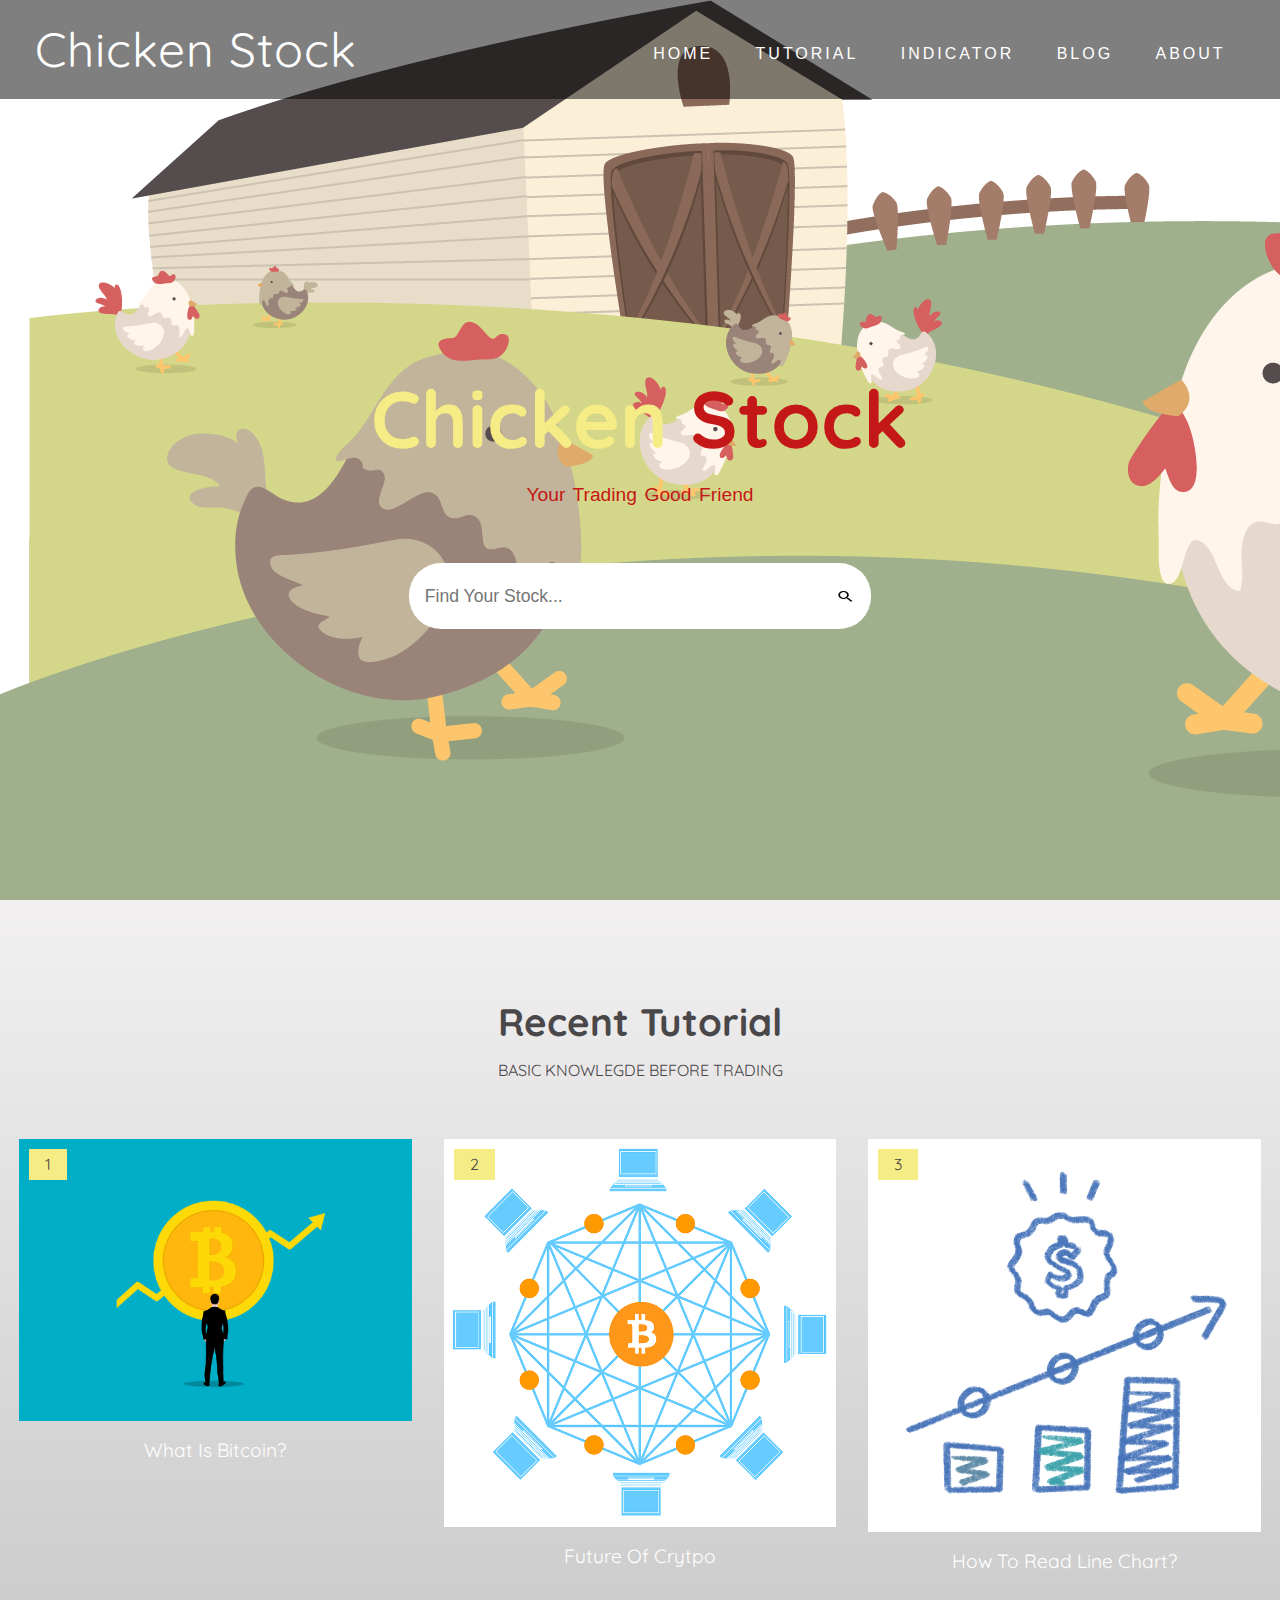
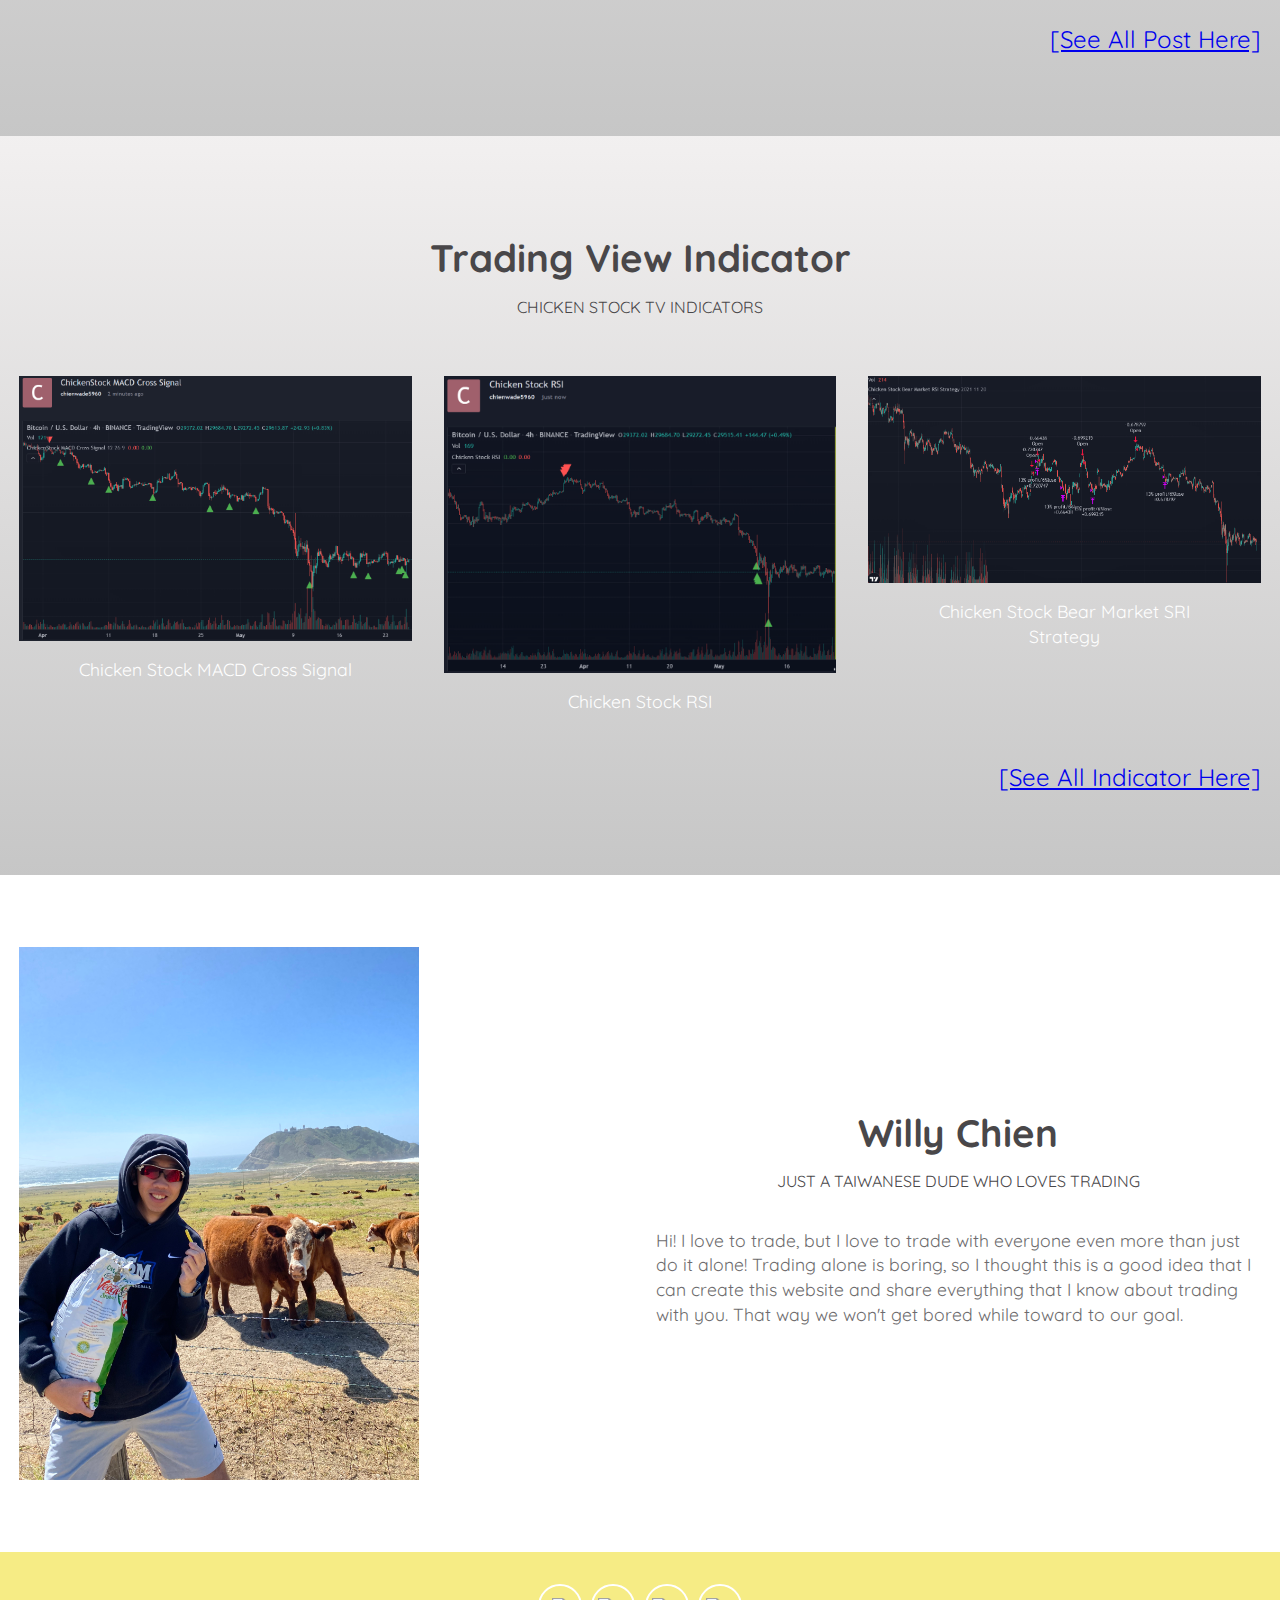
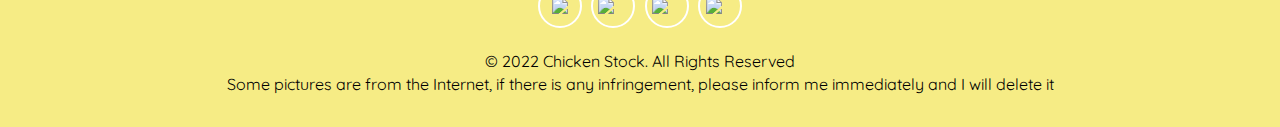
==== commit dfb9098b: "media" ====
--- a/index.html
+++ b/index.html
@@ -35,7 +35,7 @@
                 <h1 class = "banner-title"><span>Chicken</span> Stock</h1>
                 <p>Your trading good friend</p>
                 <form>
-                    <input type = "text" class = "search-input" placeholder="find your stock...">
+                    <input type = "text" class = "search-input" placeholder="find your stock..." />
                     <button type = "submit" class = "search-btn"><img src='img/search.png' width="14px" height="15px" /><i class = "fa fa-search"></i></button>
                 </form>
             </div>
--- a/css/style.css
+++ b/css/style.css
@@ -399,7 +399,12 @@
 
 
 /* Media Queries */
-@media screen and (min-width: 540px){
+@media screen and (min-width: 480px){
+
+    header {
+        background-image: url(../img/background.png);
+    }
+    
     .bar-nav a{
         padding-right: 1.2rem;
         padding-left: 1.2rem;
